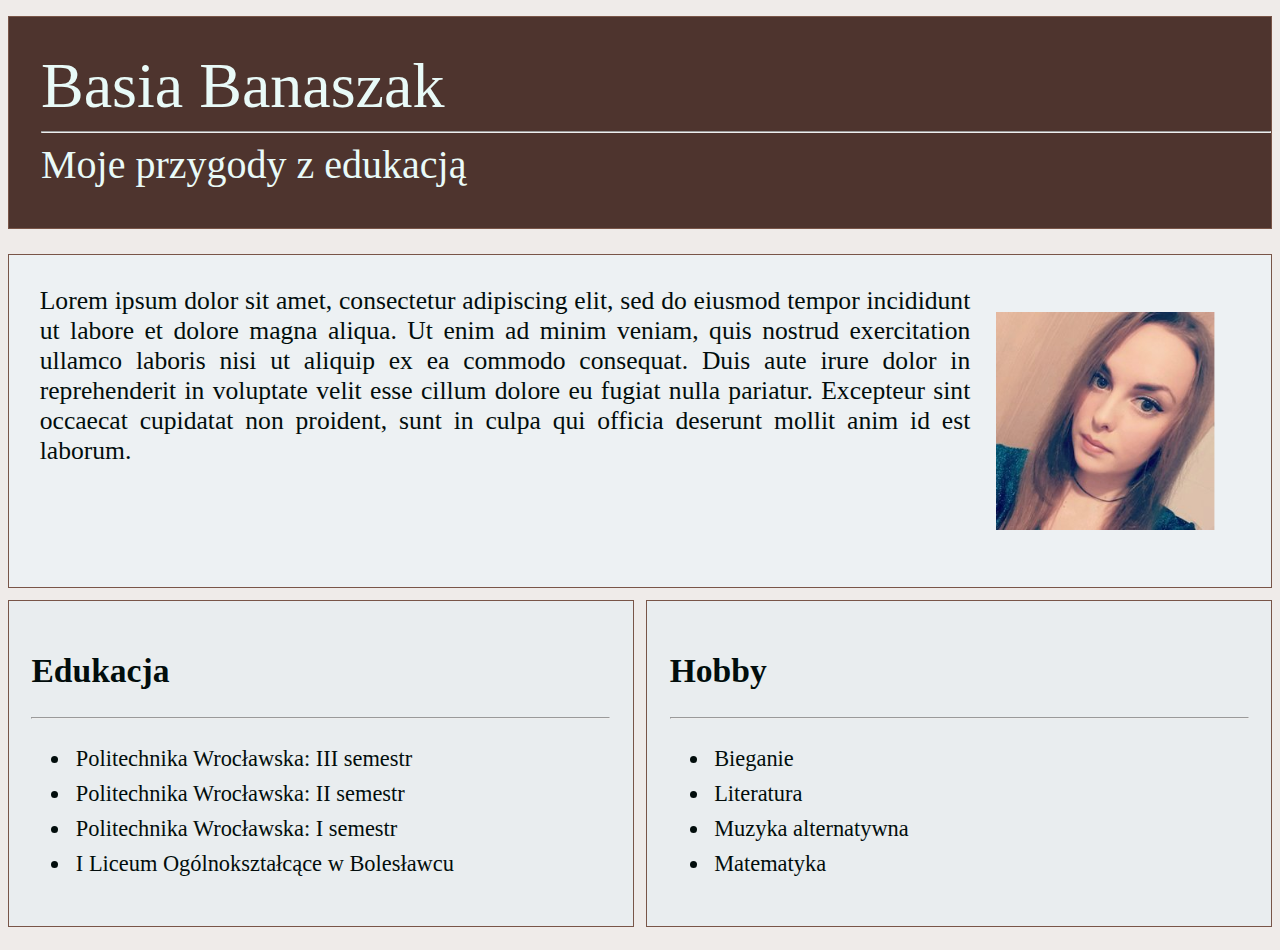
==== Project1.html @ 3c3aaedc "website sketch" ====
<!DOCTYPE html> 
<html lang="pl"> 
<head>  
  <meta charset="utf-8"> 
  <title>Basia Banaszak</title> 
  <meta name="Moje przygody z edukacją" content="...">
  <meta name="Basia Banaszak" content="...">
  <meta name="viewport" content="width=device-width, initial-scale=1.0"/>
  <link rel="stylesheet" href="project1.css">

</head> 
<body>
    <div id="container">
        
        <header>
            <div class="header-1">Basia Banaszak</div>
            <hr>
            <div class="header-2">Moje przygody z edukacją</div>
        </header>
    <div class = "all">  
        <div class="row1">
        
            <img src="me.jpg" alt="my_picture" width="400" height="400" >
            <p>Lorem ipsum dolor sit amet, consectetur adipiscing elit, sed do eiusmod tempor incididunt ut labore et dolore magna aliqua. Ut enim ad minim veniam, quis nostrud exercitation ullamco laboris nisi ut aliquip ex ea commodo consequat. Duis aute irure dolor in reprehenderit in voluptate velit esse cillum dolore eu fugiat nulla pariatur. Excepteur sint occaecat cupidatat non proident, sunt in culpa qui officia deserunt mollit anim id est laborum. </p>
        
        </div>
        
        <div class="row">
            <div class="col-edukacja">
                <h2>Edukacja</h2>
                <hr>
                <ul>
                    <li> <a href="ProjectEdu.html">Politechnika Wrocławska: III semestr</a> </li>
                    <li> <a href="ProjectEdu.html">Politechnika Wrocławska: II semestr</a> </li>
                    <li> <a href="ProjectEdu.html">Politechnika Wrocławska: I semestr</a> </li>
                    <li> <a href="ProjectEdu.html">I Liceum Ogólnokształcące w Bolesławcu</a> </li>
                </ul>
            </div>
            <div class="col-hobby">
                <h2>Hobby</h2>
                <hr>
                <ul>
                    <li> <a href="ProjectHobby.html">Bieganie</a> </li>
                    <li> <a href="ProjectHobby.html">Literatura</a> </li>
                    <li> <a href="ProjectHobby.html">Muzyka alternatywna</a> </li>
                    <li> <a href="ProjectHobby.html">Matematyka</a> </li>
                </ul> 
            </div>
        </div></div>
    </div>
</body>
---- project1.css ----
*{box-sizing: border-box;}

body{background: #EFEBE9;}

#container{
    width:100%;
    max-width:1400px;
    margin:1em auto 1em auto;
}
hr{color: #795548 ;}

.container:after {
    content: "";
    clear: both;
    display: table;
}

a{ color: #020d0c;}
a:link, a.visited{ text-decoration: none;}
a:hover {
    color: #795548;
    text-decoration: underline;
}

header{
    border: #795548 solid 1px;
    color: #e9faf8;
    background: #4E342E;
    text-align: left;
    padding: 2em 0 0 2em;
    margin-bottom: 2%;
}
.header-1{font-size: 4em;}

.header-2{
    padding: 0 0 1em 0;
    font-size: 2.5em;
}

.head{
    width:100%;
    margin-left: 0.5%;
    color: #4E342E;
    font-size: 1.4em;
}

.button {
    border-radius: 4px;
    background-color: #4E342E;
    border: none;
    color: #e9faf8;
    text-align: center;
    font-size: 28px;
    padding: 20px;
    width: 200px;
    transition: all 0.5s;
    cursor: pointer;
    margin: 5px;
    float: right;
  }
  
.button span {
    cursor: pointer;
    display: inline-block;
    position: relative;
    transition: 0.5s;
  }
  
.button span:after {
    content: '\00bb';
    position: absolute;
    opacity: 0;
    top: 0;
    right: -20px;
    transition: 0.5s;
}
  
.button:hover span {
    padding-right: 25px;
    color: #ffdcc6;
}
  
.button:hover span:after {
    opacity: 1;
    right: 0;
}

li{padding:0.4em;}

[class*='col-'] {
    border: #795548 solid 1px;
    float: left;
    background-color: #edf1f3;
    padding: 1em;
    width: 100%;
    margin-bottom:0.5em;
    font-size: 1.4em;
    color: #020d0c;   
}

.row1 p{
    border: #795548 solid 1px;
    color:#020d0c;
    background-color: #edf1f3;
    text-align: justify;
    width: 100%;
    float: left;
    padding: 1.2em;
    font-size: 1.6em;
    margin-bottom: 1%;
}


img{
    border-radius: 2%;
    display: block;
    padding: 1em;
    float: center;
    margin-left: auto;
    margin-right: auto;
    width: 216px;
    height: 215px;
}


@media screen and (min-width: 800px){

    [class*='col-']{
        background-color: #e9edef;
        color: #020d0c;
        font-size: 1.4em;
        margin-bottom: 1em;
        width:49.5%; 
        margin-right: 1%;
    }
    
    [class*='col-']:last-of-type {margin-right: 0;}

    [class*='col-E']{padding: 0.5em;}

    .row1{
        border: #795548 solid 1px;
        color:#020d0c;
        background-color: #edf1f3;
        width: 100%;
        text-align: justify;
        float: left;
        padding: 1.2em;
        font-size: 1.6em;
        margin-bottom: 1%;
    }
    .row1 p{all:unset;}
    
    li{padding:0.2em;}


    img{
        border-radius: 2%;
        display: block;
        padding: 1em;
        float: right;
        margin-left: auto;
        margin-right: auto;
        width: 270px;
        height: 270px;
    }
}
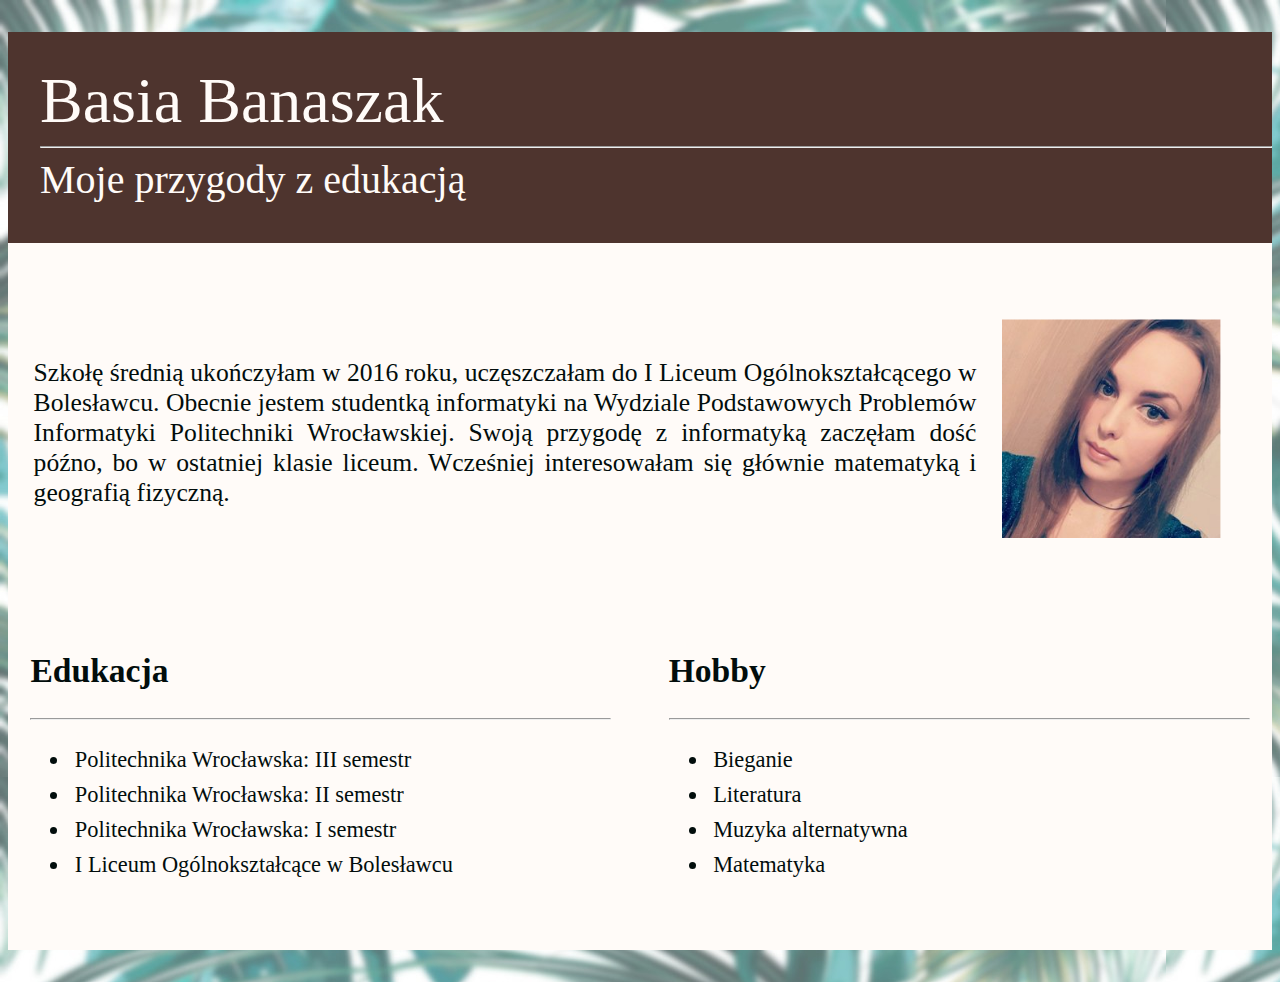
==== commit c7c3d8d2: "content changes" ====
--- a/Project1.html
+++ b/Project1.html
@@ -21,8 +21,9 @@
         <div class="row1">
         
             <img src="me.jpg" alt="my_picture" width="400" height="400" >
-            <p>Lorem ipsum dolor sit amet, consectetur adipiscing elit, sed do eiusmod tempor incididunt ut labore et dolore magna aliqua. Ut enim ad minim veniam, quis nostrud exercitation ullamco laboris nisi ut aliquip ex ea commodo consequat. Duis aute irure dolor in reprehenderit in voluptate velit esse cillum dolore eu fugiat nulla pariatur. Excepteur sint occaecat cupidatat non proident, sunt in culpa qui officia deserunt mollit anim id est laborum. </p>
-        
+            <div class="about">
+            <p>Szkołę średnią ukończyłam w 2016 roku, uczęszczałam do I Liceum Ogólnokształcącego w Bolesławcu. Obecnie jestem studentką informatyki na Wydziale Podstawowych Problemów Informatyki Politechniki Wrocławskiej. Swoją przygodę z informatyką zaczęłam dość późno, bo w ostatniej klasie liceum. Wcześniej interesowałam się głównie matematyką i geografią fizyczną. </p>
+        </div>
         </div>
         
         <div class="row">
--- a/project1.css
+++ b/project1.css
@@ -1,19 +1,26 @@
 *{box-sizing: border-box;}
 
-body{background: #EFEBE9;}
+  body{
+    background-image: url("background.jpg"); 
+}  
 
 #container{
     width:100%;
+    height: 100%;
     max-width:1400px;
-    margin:1em auto 1em auto;
+    margin:2em auto 2em auto;
+    background: rgb(255, 251, 248);
 }
+
+
 hr{color: #795548 ;}
 
-.container:after {
+#container:after {
     content: "";
     clear: both;
     display: table;
 }
+
 
 a{ color: #020d0c;}
 a:link, a.visited{ text-decoration: none;}
@@ -23,8 +30,7 @@
 }
 
 header{
-    border: #795548 solid 1px;
-    color: #e9faf8;
+    color: rgb(255, 251, 248);
     background: #4E342E;
     text-align: left;
     padding: 2em 0 0 2em;
@@ -39,9 +45,10 @@
 
 .head{
     width:100%;
-    margin-left: 0.5%;
+    /*margin-left: 1%;*/
     color: #4E342E;
     font-size: 1.4em;
+    padding: 0 0 0 1em;
 }
 
 .button {
@@ -88,9 +95,9 @@
 li{padding:0.4em;}
 
 [class*='col-'] {
-    border: #795548 solid 1px;
+    /*border: #795548 solid 1px;*/
     float: left;
-    background-color: #edf1f3;
+    /*background-color: #edf1f3;*/
     padding: 1em;
     width: 100%;
     margin-bottom:0.5em;
@@ -99,9 +106,9 @@
 }
 
 .row1 p{
-    border: #795548 solid 1px;
+   /* border: #795548 solid 1px;*/
     color:#020d0c;
-    background-color: #edf1f3;
+   /* xbackground-color: #edf1f3;*/
     text-align: justify;
     width: 100%;
     float: left;
@@ -115,7 +122,6 @@
     border-radius: 2%;
     display: block;
     padding: 1em;
-    float: center;
     margin-left: auto;
     margin-right: auto;
     width: 216px;
@@ -126,7 +132,7 @@
 @media screen and (min-width: 800px){
 
     [class*='col-']{
-        background-color: #e9edef;
+        /*background-color: #e9edef;*/
         color: #020d0c;
         font-size: 1.4em;
         margin-bottom: 1em;
@@ -138,18 +144,28 @@
 
     [class*='col-E']{padding: 0.5em;}
 
+    .row1 p{
+        width: unset;
+        float:unset;
+        padding: unset;
+        font-size: unset;
+        text-align: unset;
+    }
     .row1{
-        border: #795548 solid 1px;
+        /*border: #795548 solid 1px;*/
         color:#020d0c;
-        background-color: #edf1f3;
+        /*background-color: #edf1f3;*/
         width: 100%;
         text-align: justify;
         float: left;
-        padding: 1.2em;
+        padding: 1em;
         font-size: 1.6em;
         margin-bottom: 1%;
     }
-    .row1 p{all:unset;}
+    .about{
+        padding-top: 1.5em;
+    }
+    
     
     li{padding:0.2em;}
 
